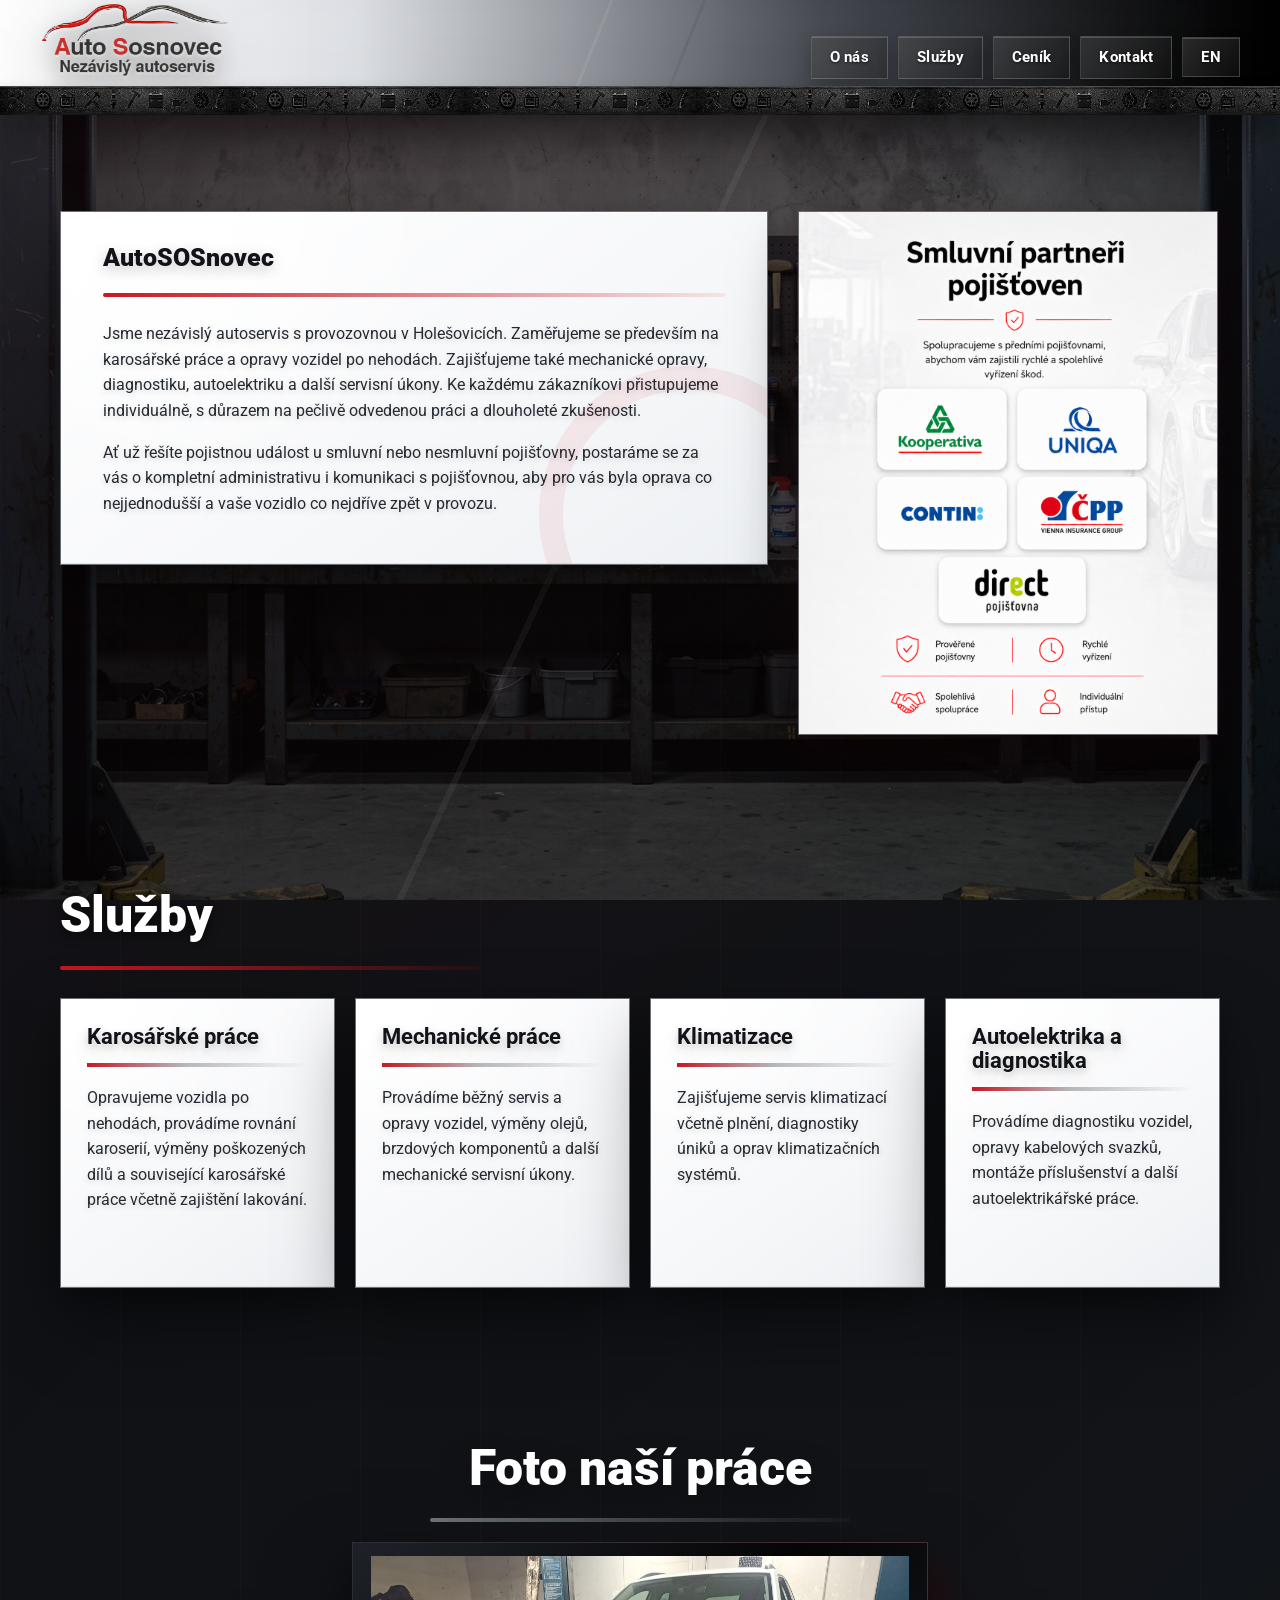
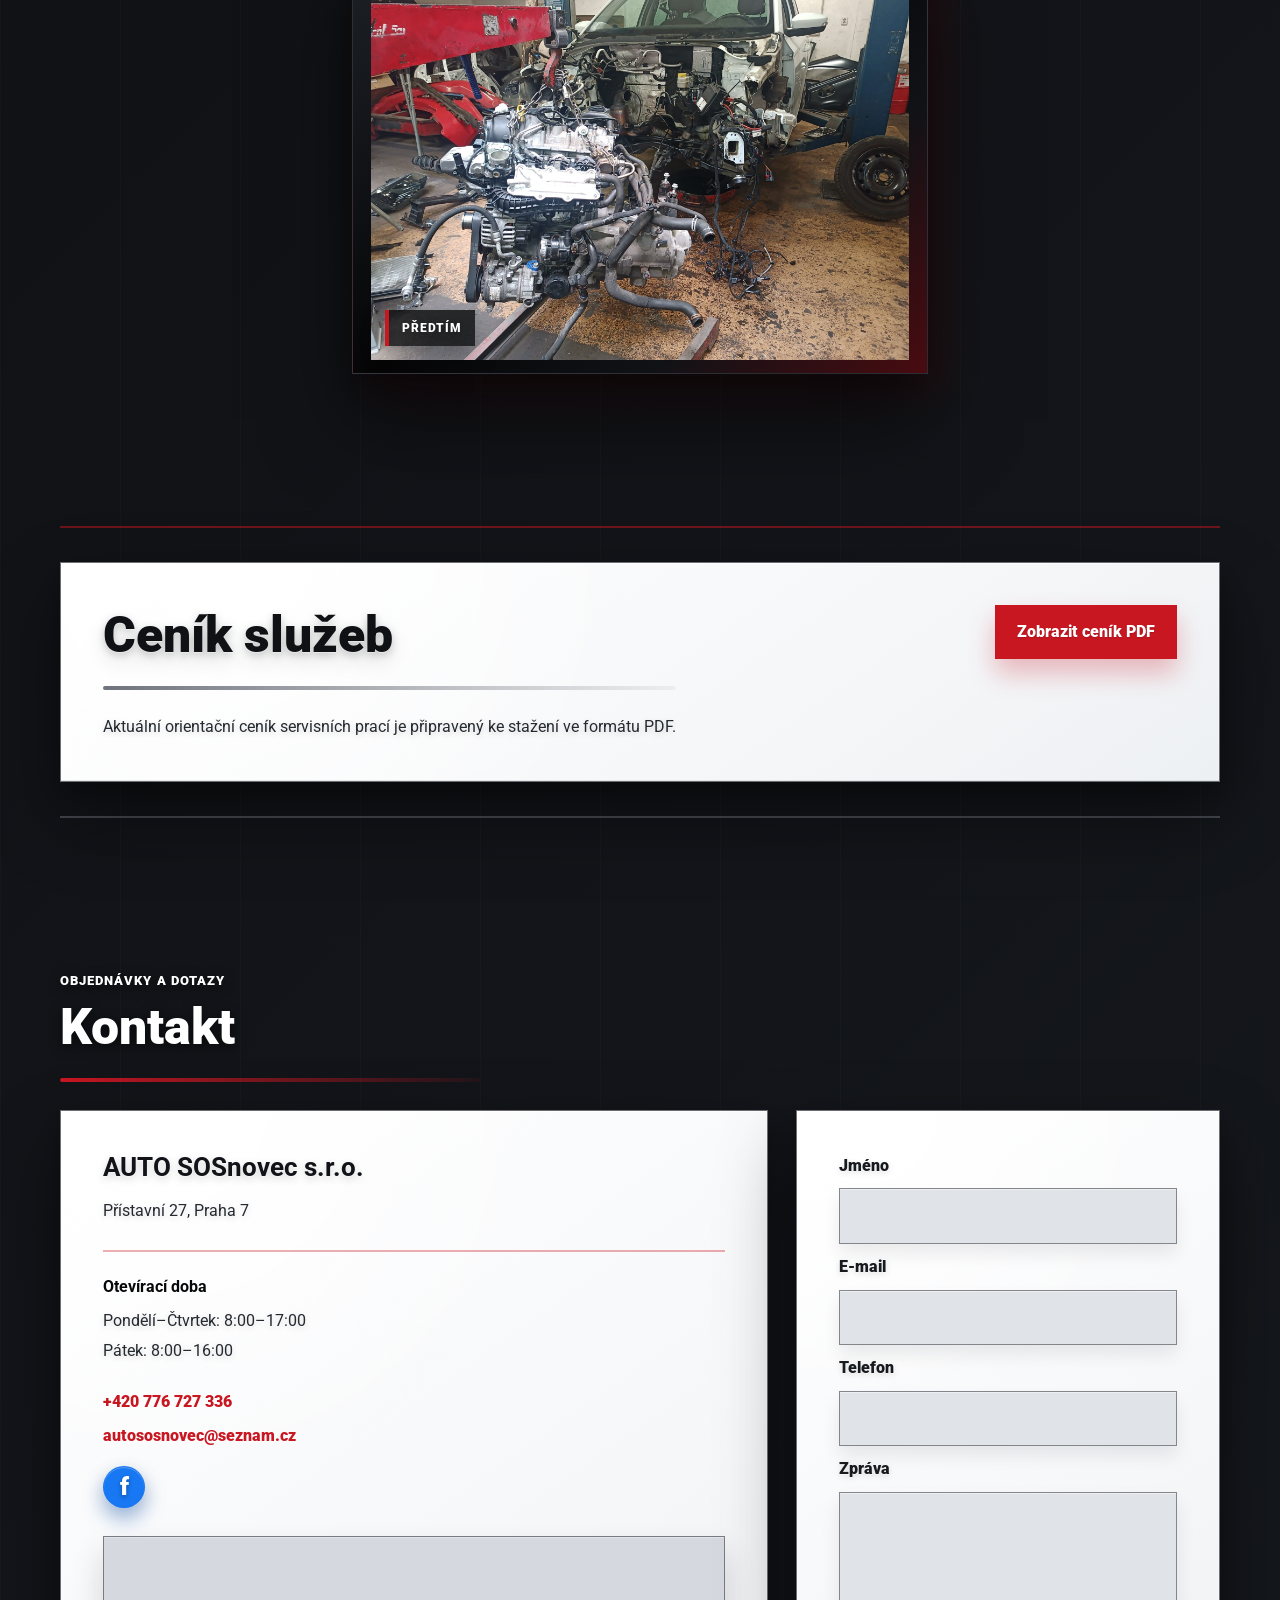
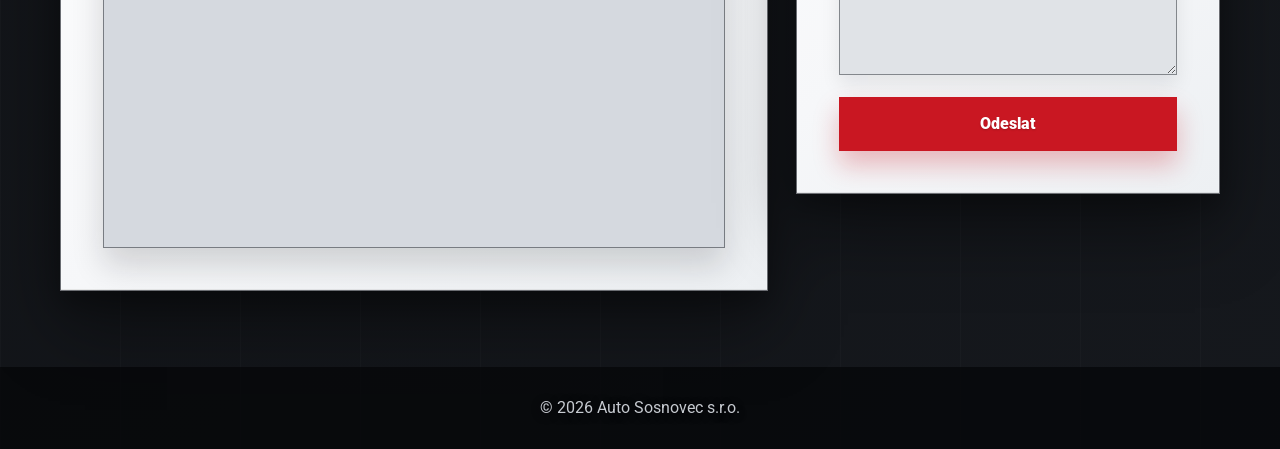
==== index.html @ 9f9947af "Add files via upload" ====
<!DOCTYPE html>
<html lang="cs">
<head>
  <meta charset="UTF-8">
  <meta name="viewport" content="width=device-width, initial-scale=1.0">
  <meta name="description" content="Auto Sosnovec s.r.o. - nezávislý autoservis v Praze 7 se zaměřením na karosářské práce, opravy po nehodách a servis vozidel." data-i18n-attr="content:meta.description">
  <title>Auto Sosnovec s.r.o. | Nezávislý autoservis</title>
  <link rel="preconnect" href="https://fonts.googleapis.com">
  <link rel="preconnect" href="https://fonts.gstatic.com" crossorigin>
  <link href="https://fonts.googleapis.com/css2?family=Roboto:wght@400;500;700;900&display=swap" rel="stylesheet">
  <link rel="stylesheet" href="css/style.css">
</head>
<body>
  <header class="site-header">
    <div class="header-inner">
      <a class="brand" href="#onas" aria-label="Auto Sosnovec s.r.o.">
        <img class="brand-logo" src="assets/img/logo.png" alt="Auto Sosnovec s.r.o.">
      </a>

      <button class="menu-toggle" type="button" aria-label="Otevřít menu" aria-expanded="false" data-i18n-attr="aria-label:menu.open">
        <span></span>
        <span></span>
        <span></span>
      </button>

      <nav class="main-nav" aria-label="Hlavní navigace" data-i18n-attr="aria-label:nav.label">
        <a href="#onas">
          <span data-i18n="nav.about">O nás</span>
        </a>
        <a href="#sluzby">
          <span data-i18n="nav.services">Služby</span>
        </a>
        <a href="#cenik">
          <span data-i18n="nav.pricing">Ceník</span>
        </a>
        <a href="#kontakt">
          <span data-i18n="nav.contact">Kontakt</span>
        </a>
        <button class="language-toggle" type="button" aria-label="Přepnout web do angličtiny" data-i18n-attr="aria-label:language.toggleAria">EN</button>
      </nav>
    </div>
  </header>

  <main>
    <section id="onas" class="section section-about">
      <div class="container about-grid">
        <div class="about-main">
          <article class="panel intro-panel">
            <h1>AutoSOSnovec</h1>
            <div class="separator separator-red"></div>
            <p data-i18n="intro.p1">
              Jsme nezávislý autoservis s provozovnou v Holešovicích. Zaměřujeme se především na karosářské práce a opravy vozidel po nehodách. Zajišťujeme také mechanické opravy, diagnostiku, autoelektriku a další servisní úkony. Ke každému zákazníkovi přistupujeme individuálně, s důrazem na pečlivě odvedenou práci a dlouholeté zkušenosti.
            </p>
            <p data-i18n="intro.p2">
              Ať už řešíte pojistnou událost u smluvní nebo nesmluvní pojišťovny, postaráme se za vás o kompletní administrativu i komunikaci s pojišťovnou, aby pro vás byla oprava co nejjednodušší a vaše vozidlo co nejdříve zpět v provozu.
            </p>
          </article>
        </div>

        <aside class="panel insurance-panel" aria-label="Smluvní partner pojišťoven" data-i18n-attr="aria-label:insurance.label">
          <img class="insurance-image" src="assets/img/Pojišťovny.png" alt="Smluvní partner pojišťoven" data-i18n-attr="alt:insurance.label;src:insurance.image">
        </aside>
      </div>
    </section>

    <section id="sluzby" class="section section-services">
      <div class="container">
        <div class="section-heading">
          <h2 data-i18n="services.heading">Služby</h2>
          <div class="separator separator-red"></div>
        </div>

        <div class="services-grid">
          <article class="service-card">
            <h3 data-i18n="services.bodywork.title">Karosářské práce</h3>
            <p data-i18n="services.bodywork.text">Opravujeme vozidla po nehodách, provádíme rovnání karoserií, výměny poškozených dílů a související karosářské práce včetně zajištění lakování.</p>
          </article>

          <article class="service-card">
            <h3 data-i18n="services.mechanical.title">Mechanické práce</h3>
            <p data-i18n="services.mechanical.text">Provádíme běžný servis a opravy vozidel, výměny olejů, brzdových komponentů a další mechanické servisní úkony.</p>
          </article>

          <article class="service-card">
            <h3 data-i18n="services.ac.title">Klimatizace</h3>
            <p data-i18n="services.ac.text">Zajišťujeme servis klimatizací včetně plnění, diagnostiky úniků a oprav klimatizačních systémů.</p>
          </article>

          <article class="service-card">
            <h3 data-i18n="services.electric.title">Autoelektrika a diagnostika</h3>
            <p data-i18n="services.electric.text">Provádíme diagnostiku vozidel, opravy kabelových svazků, montáže příslušenství a další autoelektrikářské práce.</p>
          </article>
        </div>
      </div>
    </section>

    <section id="foto" class="section section-gallery">
      <div class="container">
        <article class="facebook-panel">
          <h2 data-i18n="gallery.heading">Foto naší práce</h2>
          <div class="separator separator-gray"></div>
          <a class="facebook-slider" href="https://www.facebook.com/autososnovec/photos" target="_blank" rel="noopener" aria-label="Otevřít Facebook galerii Auto Sosnovec" data-i18n-attr="aria-label:gallery.aria">
            <span class="slider-track"></span>
          </a>
        </article>
      </div>
    </section>

    <section id="cenik" class="section section-price">
      <div class="container price-wrap">
        <div class="panel price-panel">
          <div class="price-content">
            <h2 data-i18n="pricing.heading">Ceník služeb</h2>
            <div class="separator separator-gray"></div>
            <p data-i18n="pricing.text">Aktuální orientační ceník servisních prací je připravený ke stažení ve formátu PDF.</p>
          </div>
          <a class="btn btn-primary" href="assets/pdf/cenik.pdf" target="_blank" rel="noopener" data-i18n="pricing.button">Zobrazit ceník PDF</a>
        </div>
      </div>
    </section>

    <section id="kontakt" class="section section-contact">
      <div class="container">
        <div class="section-heading">
          <p class="section-kicker" data-i18n="contact.kicker">Objednávky a dotazy</p>
          <h2 data-i18n="contact.heading">Kontakt</h2>
          <div class="separator separator-red"></div>
        </div>

        <div class="contact-grid">
          <article class="panel contact-info">
            <h3>AUTO SOSnovec s.r.o.</h3>
            <p data-i18n="contact.address">Přístavní 27, Praha 7</p>

            <div class="opening-hours">
              <h4 data-i18n="contact.hoursTitle">Otevírací doba</h4>
              <p data-i18n="contact.hoursWeek">Pondělí–Čtvrtek: 8:00–17:00</p>
              <p data-i18n="contact.hoursFriday">Pátek: 8:00–16:00</p>
            </div>

            <div class="contact-links">
              <a href="tel:+420776727336">+420 776 727 336</a>
              <a href="mailto:autososnovec@seznam.cz">autososnovec@seznam.cz</a>
              <a class="facebook-contact-link" href="https://www.facebook.com/autososnovec" target="_blank" rel="noopener" aria-label="Facebook Auto Sosnovec" data-i18n-attr="aria-label:contact.facebookAria">
                <span class="facebook-icon" aria-hidden="true">f</span>
              </a>
            </div>

            <div class="map-wrap">
              <iframe
                title="Mapa - Přístavní 27, Praha 7"
                data-i18n-attr="title:contact.mapTitle"
                src="https://www.google.com/maps?q=P%C5%99%C3%ADstavn%C3%AD%2027%2C%20Praha%207&output=embed"
                loading="lazy"
                referrerpolicy="no-referrer-when-downgrade">
              </iframe>
            </div>
          </article>

          <form class="panel contact-form" id="contactForm">
            <label for="name" data-i18n="form.name">Jméno</label>
            <input id="name" name="name" type="text" autocomplete="name" required>

            <label for="email" data-i18n="form.email">E-mail</label>
            <input id="email" name="email" type="email" autocomplete="email" required>

            <label for="phone" data-i18n="form.phone">Telefon</label>
            <input id="phone" name="phone" type="tel" autocomplete="tel">

            <label for="message" data-i18n="form.message">Zpráva</label>
            <textarea id="message" name="message" rows="6" required></textarea>

            <button class="btn btn-primary" type="submit" data-i18n="form.submit">Odeslat</button>
          </form>
        </div>
      </div>
    </section>
  </main>

  <footer class="site-footer">
    <div class="container">
      <p>&copy; <span id="currentYear"></span> <span data-i18n="footer.company">Auto Sosnovec s.r.o.</span></p>
    </div>
  </footer>

  <script src="js/main.js"></script>
</body>
</html>
---- css/style.css ----
:root {
  --red: #c91722;
  --red-dark: #9f111a;
  --white: #ffffff;
  --dark: #111318;
  --dark-soft: #20242c;
  --gray: #6f747c;
  --light-gray: #d2d6dc;
  --card: #d7dade;
  --black: #07080a;
  --shadow:
    0 34px 70px rgba(0, 0, 0, 0.42),
    0 12px 24px rgba(0, 0, 0, 0.24),
    inset 0 1px 0 rgba(255, 255, 255, 0.62),
    inset 0 -1px 0 rgba(0, 0, 0, 0.08);
  --radius: 0;
  --header-height: 115px;
}

* {
  box-sizing: border-box;
}

html {
  scroll-behavior: smooth;
  scroll-padding-top: calc(var(--header-height) + 24px);
}

body {
  margin: 0;
  min-height: 100vh;
  color: var(--white);
  font-family: "Roboto", Arial, sans-serif;
  background:
    linear-gradient(135deg, rgba(9, 10, 12, 0.4), rgba(29, 33, 39, 0.4)),
    repeating-linear-gradient(90deg, rgba(255, 255, 255, 0.03) 0 1px, transparent 1px 120px),
    radial-gradient(circle at 20% 0%, rgba(201, 23, 34, 0.12), transparent 34%),
    url("../assets/img/background.png") center / cover fixed,
    #101216;
  line-height: 1.6;
  text-shadow: 0 2px 8px rgba(0, 0, 0, 0.38);
}

body::before {
  content: "";
  position: fixed;
  inset: 0;
  z-index: -1;
  background:
    linear-gradient(115deg, transparent 0 48%, rgba(255, 255, 255, 0.05) 48% 48.4%, transparent 48.4%),
    linear-gradient(180deg, rgba(0, 0, 0, 0.16), rgba(0, 0, 0, 0.4));
  pointer-events: none;
}

a {
  color: inherit;
  text-decoration: none;
}

img,
iframe {
  max-width: 100%;
}

.container {
  width: min(1160px, calc(100% - 40px));
  margin: 0 auto;
}

.site-header {
  position: sticky;
  top: 0;
  z-index: 20;
  overflow: hidden;
  background:
    linear-gradient(90deg, rgba(255, 255, 255, 0.98) 0%, rgba(224, 227, 232, 0.96) 28%, rgba(78, 82, 90, 0.94) 64%, rgba(0, 0, 0, 0.98) 100%),
    radial-gradient(circle at 12% 18%, rgba(0, 0, 0, 0.12) 0 1px, transparent 1.4px),
    radial-gradient(circle at 64% 36%, rgba(255, 255, 255, 0.12) 0 1px, transparent 1.5px),
    radial-gradient(circle at 36% 72%, rgba(0, 0, 0, 0.1) 0 1px, transparent 1.35px);
  background-size: auto, 9px 9px, 13px 13px, 17px 17px;
  border-bottom: 0;
  box-shadow: 0 18px 34px rgba(0, 0, 0, 0.28);
  backdrop-filter: blur(16px);
}

.site-header::before {
  content: "";
  position: absolute;
  inset: 0;
  z-index: 0;
  background:
    linear-gradient(112deg, transparent 0 46%, rgba(255, 255, 255, 0.12) 46% 46.25%, transparent 46.25% 53%, rgba(0, 0, 0, 0.12) 53% 53.25%, transparent 53.25%),
    linear-gradient(90deg, rgba(255, 255, 255, 0.42), transparent 34%, rgba(0, 0, 0, 0.18) 78%, rgba(0, 0, 0, 0.42));
  mix-blend-mode: soft-light;
  pointer-events: none;
}

.site-header::after {
  content: "";
  position: absolute;
  right: 0;
  left: 0;
  bottom: 0;
  z-index: 2;
  height: 29px;
  background-image: url("../assets/img/line.png");
  background-repeat: repeat-x;
  background-position: left center;
  background-size: auto 29px;
  box-shadow:
    inset 0 1px 0 rgba(255, 255, 255, 0.22),
    inset 0 -2px 4px rgba(0, 0, 0, 0.28),
    0 10px 18px rgba(0, 0, 0, 0.34);
}

.header-inner {
  position: relative;
  z-index: 1;
  width: min(1200px, calc(100% - 32px));
  min-height: var(--header-height);
  margin: 0 auto;
  display: flex;
  align-items: center;
  justify-content: space-between;
  gap: 17px;
  padding: 0;
}

.brand {
  position: relative;
  z-index: 1;
  align-self: flex-start;
  display: inline-flex;
  align-items: center;
  padding: 0;
  overflow: visible;
  background: transparent;
  border: 0;
  box-shadow: none;
}

.brand-logo {
  width: auto;
  height: 81px;
  max-width: min(48vw, 252px);
  display: block;
  object-fit: contain;
  object-position: center;
  opacity: 1;
  filter:
    drop-shadow(0 2px 1px rgba(255, 255, 255, 0.34))
    drop-shadow(0 8px 12px rgba(0, 0, 0, 0.36))
    drop-shadow(0 18px 28px rgba(0, 0, 0, 0.24));
}

.main-nav {
  position: relative;
  z-index: 1;
  margin-left: auto;
  display: flex;
  align-items: center;
  gap: 10px;
  padding: 0;
  background: transparent;
  border: 0;
  box-shadow: none;
  backdrop-filter: blur(8px);
}

.main-nav a,
.language-toggle {
  position: relative;
  display: inline-flex;
  align-items: center;
  justify-content: center;
  min-height: 40px;
  padding: 9px 18px;
  border-radius: 0;
  color: #ffffff;
  font-size: 0.92rem;
  font-weight: 700;
  letter-spacing: 0.02em;
  background:
    linear-gradient(135deg, rgba(255, 255, 255, 0.14), rgba(255, 255, 255, 0.04)),
    rgba(0, 0, 0, 0.34);
  border: 1px solid rgba(255, 255, 255, 0.16);
  box-shadow:
    inset 0 1px 0 rgba(255, 255, 255, 0.18),
    0 10px 20px rgba(0, 0, 0, 0.22);
  text-shadow: 0 1px 3px rgba(0, 0, 0, 0.62);
  transition: background 180ms ease, border-color 180ms ease, transform 180ms ease, color 180ms ease;
}

.language-toggle {
  min-width: 54px;
  font-family: inherit;
  cursor: pointer;
}

.main-nav a:hover,
.main-nav a:focus-visible,
.language-toggle:hover,
.language-toggle:focus-visible {
  background:
    linear-gradient(135deg, rgba(201, 23, 34, 0.92), rgba(98, 101, 108, 0.72)),
    rgba(0, 0, 0, 0.34);
  border-color: rgba(255, 255, 255, 0.34);
  color: var(--white);
  transform: translateY(-2px);
}

.menu-toggle {
  position: relative;
  z-index: 2;
  display: none;
  width: 46px;
  height: 46px;
  padding: 0;
  border: 1px solid rgba(255, 255, 255, 0.18);
  border-radius: 0;
  background: rgba(255, 255, 255, 0.06);
  cursor: pointer;
}

.menu-toggle span {
  display: block;
  width: 20px;
  height: 2px;
  margin: 5px auto;
  background: var(--white);
  border-radius: 999px;
}

.section {
  padding: 76px 0;
}

.section-about {
  padding-top: 96px;
}

.about-grid,
.contact-grid {
  display: grid;
  grid-template-columns: minmax(0, 1.25fr) minmax(320px, 0.75fr);
  gap: 28px;
  align-items: start;
}

.about-main {
  display: grid;
  gap: 0;
}

.gallery-divider {
  display: grid;
  align-items: center;
  min-height: clamp(130px, 21vh, 210px);
  padding: 0 12px;
}

.gallery-divider span {
  display: block;
  height: 4px;
  background:
    linear-gradient(90deg, transparent 0, rgba(201, 23, 34, 0.78) 14%, rgba(111, 116, 124, 0.58) 50%, rgba(17, 19, 24, 0.72) 86%, transparent 100%);
  box-shadow: 0 8px 18px rgba(0, 0, 0, 0.22);
}

.panel,
.service-card {
  position: relative;
  color: var(--black);
  background:
    radial-gradient(circle at 16% 0%, rgba(255, 255, 255, 1), transparent 38%),
    linear-gradient(145deg, #ffffff, #f6f7f9 62%, #edf0f3);
  border: 1px solid rgba(54, 58, 64, 0.72);
  border-radius: var(--radius);
  box-shadow:
    var(--shadow),
    0 0 0 1px rgba(255, 255, 255, 0.18) inset;
  text-shadow: none;
}

.panel {
  padding: clamp(24px, 4vw, 42px);
}

.panel::before {
  content: "";
  position: absolute;
  top: 0;
  right: 0;
  left: 0;
  height: 1px;
  background: linear-gradient(90deg, transparent, rgba(255, 255, 255, 0.92), transparent);
}

.intro-panel {
  overflow: hidden;
  max-width: 780px;
  min-height: 0;
  padding-block: clamp(22px, 3vw, 32px);
}

.intro-panel::after {
  content: "";
  position: absolute;
  right: -70px;
  bottom: -100px;
  width: 250px;
  height: 250px;
  border: 24px solid rgba(201, 23, 34, 0.07);
  border-radius: 50%;
}

.intro-panel p {
  text-align: left;
}

.insurance-panel {
  overflow: visible;
  padding: 0;
  display: grid;
  place-items: center;
  background: transparent;
  border: 0;
  box-shadow: none;
}

.facebook-panel {
  width: min(100%, 672px);
  justify-self: start;
  margin-top: clamp(18px, 5vh, 54px);
  text-align: left;
  color: var(--white);
  background: transparent;
  border: 0;
  box-shadow: none;
  padding: 0;
}

.facebook-panel::before {
  content: none;
}

.facebook-panel h2 {
  color: var(--white);
  font-size: clamp(2rem, 4vw, 3.15rem);
  font-weight: 900;
  line-height: 1.12;
  text-shadow: 0 16px 34px rgba(0, 0, 0, 0.42);
}

.facebook-panel .separator {
  max-width: 420px;
  margin-bottom: 20px;
}

.section-gallery .facebook-panel {
  margin: 0 auto;
  justify-self: center;
}

.section-gallery .facebook-panel h2 {
  text-align: center;
}

.section-gallery .facebook-panel .separator {
  margin-right: auto;
  margin-left: auto;
}

.insurance-panel::before,
.insurance-panel::after {
  content: none;
}

.insurance-image {
  width: min(100%, 420px);
  height: auto;
  display: block;
  border: 1px solid rgba(54, 58, 64, 0.72);
  background: rgba(255, 255, 255, 0.86);
  box-shadow:
    0 34px 62px rgba(0, 0, 0, 0.34),
    0 12px 24px rgba(0, 0, 0, 0.22),
    0 0 0 1px rgba(255, 255, 255, 0.16) inset;
  filter:
    drop-shadow(0 16px 24px rgba(17, 19, 24, 0.18))
    drop-shadow(0 6px 10px rgba(201, 23, 34, 0.08));
}

.section-kicker {
  margin: 0 0 8px;
  color: var(--red);
  font-size: 0.82rem;
  font-weight: 900;
  letter-spacing: 0.08em;
  text-transform: uppercase;
  text-shadow: 0 2px 7px rgba(0, 0, 0, 0.24);
}

h1,
h2,
h3,
h4,
p {
  overflow-wrap: anywhere;
}

h1,
h2,
h3 {
  margin: 0;
  line-height: 1.12;
  text-shadow: 0 4px 14px rgba(0, 0, 0, 0.24);
}

h1 {
  max-width: 680px;
  color: #111318;
  font-size: clamp(2.3rem, 7vw, 5rem);
  font-weight: 900;
}

.intro-panel h1 {
  max-width: none;
  margin-top: 0;
  font-size: clamp(1.2rem, 2vw, 1.55rem);
  line-height: 1.1;
  white-space: nowrap;
}

h2 {
  color: #111318;
  font-size: clamp(2rem, 4vw, 3.15rem);
  font-weight: 900;
}

h3 {
  font-size: 1.35rem;
}

h4 {
  margin: 0 0 8px;
  font-size: 1.02rem;
}

.panel p,
.service-card p {
  color: #252a31;
  font-size: 1rem;
  text-shadow:
    0 1px 0 rgba(255, 255, 255, 0.34),
    0 2px 6px rgba(0, 0, 0, 0.16);
}

.panel h2,
.panel h3,
.service-card h3 {
  color: #0f1115;
  text-shadow:
    0 1px 0 rgba(255, 255, 255, 0.42),
    0 3px 8px rgba(0, 0, 0, 0.2),
    0 10px 22px rgba(0, 0, 0, 0.12);
}

.separator {
  width: 100%;
  height: 4px;
  margin: 22px 0 24px;
  border-radius: 999px;
}

.separator-red {
  background: linear-gradient(90deg, var(--red), rgba(201, 23, 34, 0.08));
}

.separator-gray {
  background: linear-gradient(90deg, var(--gray), rgba(111, 116, 124, 0.08));
}

.facebook-slider {
  position: relative;
  width: min(100%, 576px);
  aspect-ratio: 4 / 3;
  min-height: 0;
  display: block;
  margin: 0 auto;
  overflow: hidden;
  color: var(--white);
  background:
    linear-gradient(135deg, #2f333a 0%, #0b0c0f 42%, #14161b 66%, #6f1016 100%);
  border: 1px solid rgba(54, 58, 64, 0.72);
  border-radius: 0;
  box-shadow:
    0 46px 80px rgba(0, 0, 0, 0.52),
    0 18px 32px rgba(0, 0, 0, 0.34),
    18px 22px 42px rgba(201, 23, 34, 0.12);
  transition: transform 180ms ease, box-shadow 180ms ease;
}

.facebook-slider::before {
  content: none;
}

.facebook-slider:hover,
.facebook-slider:focus-visible {
  transform: translateY(-3px);
  box-shadow:
    0 54px 92px rgba(0, 0, 0, 0.58),
    0 22px 38px rgba(0, 0, 0, 0.4),
    20px 26px 48px rgba(201, 23, 34, 0.16);
}

.slider-track {
  display: flex;
  width: 100%;
  height: 100%;
  align-items: center;
  transition: transform 450ms ease;
}

.slide {
  min-width: 100%;
  min-height: 0;
  display: grid;
  place-items: center;
  padding: 18px;
  position: relative;
  isolation: isolate;
  background:
    linear-gradient(135deg, #1e2228 0%, #050506 45%, #101216 72%, #4a0b10 100%);
}

.slide::before {
  content: none;
}

.slide img {
  position: relative;
  width: 100%;
  height: 100%;
  object-fit: contain;
  object-position: center;
  background: transparent;
  z-index: 1;
}

.slide-badge {
  position: absolute;
  left: 32px;
  bottom: 32px;
  z-index: 2;
  padding: 8px 13px;
  color: var(--white);
  font-size: 0.78rem;
  font-weight: 900;
  letter-spacing: 0.08em;
  text-transform: uppercase;
  background: rgba(7, 8, 10, 0.78);
  border-left: 4px solid var(--red);
  box-shadow: 0 12px 22px rgba(0, 0, 0, 0.34);
}

.section-heading {
  max-width: 680px;
  margin-bottom: 28px;
}

.section-heading h2,
.section-heading .section-kicker {
  color: var(--white);
  text-shadow: 0 3px 12px rgba(0, 0, 0, 0.62);
}

.section-heading .separator {
  max-width: 420px;
}

.services-grid {
  display: grid;
  grid-template-columns: repeat(4, minmax(0, 1fr));
  gap: 20px;
}

.service-card {
  min-height: 290px;
  padding: 26px;
  overflow: hidden;
  transition: transform 180ms ease, box-shadow 180ms ease;
}

.service-card:hover {
  transform: translateY(-4px);
  box-shadow:
    0 42px 86px rgba(0, 0, 0, 0.48),
    0 16px 30px rgba(0, 0, 0, 0.28),
    inset 0 1px 0 rgba(255, 255, 255, 0.68),
    inset 0 -1px 0 rgba(0, 0, 0, 0.1);
}

.service-card::before {
  content: "";
  position: absolute;
  inset: 0 0 auto;
  height: 1px;
  background: linear-gradient(90deg, transparent, rgba(255, 255, 255, 0.92), transparent);
}

.service-card h3 {
  margin-bottom: 18px;
  padding-bottom: 18px;
  color: #111318;
  position: relative;
}

.service-card h3::after {
  content: "";
  position: absolute;
  left: 0;
  bottom: 0;
  width: 100%;
  height: 4px;
  background: linear-gradient(90deg, var(--red) 0%, rgba(111, 116, 124, 0.5) 44%, transparent 100%);
}

.service-card p {
  margin-top: 0;
}

.price-wrap {
  border-top: 2px solid rgba(201, 23, 34, 0.5);
  border-bottom: 2px solid rgba(111, 116, 124, 0.55);
  padding: 34px 0;
}

.price-panel {
  display: flex;
  align-items: flex-start;
  justify-content: space-between;
  gap: 28px;
}

.price-content {
  padding-top: 2px;
}

.price-panel h2 {
  margin-top: 0;
}

.price-panel p {
  max-width: 680px;
  margin-bottom: 0;
}

.btn {
  display: inline-flex;
  align-items: center;
  justify-content: center;
  min-height: 52px;
  padding: 14px 22px;
  border: 0;
  border-radius: 0;
  font: inherit;
  font-weight: 900;
  cursor: pointer;
  transition: background 180ms ease, transform 180ms ease;
  text-shadow: 0 1px 2px rgba(0, 0, 0, 0.18);
}

.btn-primary {
  color: var(--white);
  background: var(--red);
  box-shadow: 0 14px 26px rgba(201, 23, 34, 0.28);
}

.btn-primary:hover,
.btn-primary:focus-visible {
  background: var(--red-dark);
  transform: translateY(-2px);
}

.contact-grid {
  align-items: start;
}

.contact-info h3 {
  margin-bottom: 12px;
  color: #111318;
  font-size: 1.65rem;
  text-shadow:
    0 1px 0 rgba(255, 255, 255, 0.42),
    0 3px 8px rgba(0, 0, 0, 0.18);
}

.opening-hours {
  margin: 26px 0;
  padding-top: 22px;
  border-top: 2px solid rgba(201, 23, 34, 0.35);
}

.opening-hours p {
  margin: 4px 0;
}

.contact-links {
  display: grid;
  gap: 8px;
  margin-bottom: 28px;
}

.contact-links a {
  width: fit-content;
  color: var(--red);
  font-weight: 900;
}

.contact-links a:hover {
  color: var(--red-dark);
}

.facebook-contact-link {
  width: 42px;
  height: 42px;
  display: inline-grid;
  place-items: center;
  justify-self: start;
  margin-top: 10px;
}

.facebook-icon {
  width: 42px;
  height: 42px;
  display: inline-grid;
  place-items: center;
  color: var(--white);
  font-size: 1.55rem;
  font-weight: 900;
  line-height: 1;
  background: #1877f2;
  border: 1px solid rgba(24, 119, 242, 0.72);
  border-radius: 50%;
  box-shadow:
    0 12px 22px rgba(24, 119, 242, 0.28),
    0 8px 18px rgba(17, 19, 24, 0.22),
    inset 0 1px 0 rgba(255, 255, 255, 0.28);
  text-shadow: 0 2px 4px rgba(0, 0, 0, 0.34);
}

.map-wrap {
  overflow: hidden;
  border: 1px solid rgba(54, 58, 64, 0.58);
  border-radius: 0;
  background: #d5d9df;
  box-shadow:
    0 18px 30px rgba(17, 19, 24, 0.16),
    inset 0 1px 0 rgba(255, 255, 255, 0.32);
}

.map-wrap iframe {
  display: block;
  width: 100%;
  min-height: 310px;
  border: 0;
}

.contact-form {
  display: grid;
  gap: 10px;
}

.contact-form label {
  color: #171a1f;
  font-weight: 900;
  text-shadow:
    0 1px 0 rgba(255, 255, 255, 0.34),
    0 2px 6px rgba(0, 0, 0, 0.14);
}

.contact-form input,
.contact-form textarea {
  width: 100%;
  padding: 14px 15px;
  color: var(--black);
  font: inherit;
  background: #e0e3e7;
  border: 1px solid rgba(54, 58, 64, 0.54);
  border-radius: 0;
  outline: none;
  transition: border 180ms ease, box-shadow 180ms ease;
  box-shadow:
    0 10px 18px rgba(17, 19, 24, 0.08),
    inset 0 1px 0 rgba(255, 255, 255, 0.42);
  text-shadow: 0 1px 0 rgba(255, 255, 255, 0.22);
}

.contact-form input:focus,
.contact-form textarea:focus {
  border-color: var(--red);
  box-shadow: 0 0 0 4px rgba(201, 23, 34, 0.12);
}

.contact-form textarea {
  resize: vertical;
}

.contact-form .btn {
  margin-top: 12px;
}

.site-footer {
  padding: 28px 0;
  color: #c7cbd1;
  text-align: center;
  background: rgba(7, 8, 10, 0.82);
  text-shadow: 0 2px 8px rgba(0, 0, 0, 0.5);
}

.site-footer p {
  margin: 0;
}

@media (max-width: 1040px) {
  .services-grid {
    grid-template-columns: repeat(2, minmax(0, 1fr));
  }
}

@media (max-width: 820px) {
  :root {
    --header-height: 94px;
  }

  html {
    scroll-padding-top: calc(var(--header-height) + 18px);
  }

  body {
    background-attachment: scroll;
  }

  .site-header {
    overflow: visible;
  }

  .site-header::after {
    height: 22px;
    background-size: auto 22px;
  }

  .header-inner {
    width: min(100% - 22px, 1200px);
    min-height: var(--header-height);
    align-items: center;
    gap: 10px;
  }

  .brand {
    align-self: center;
  }

  .brand-logo {
    height: 56px;
    max-width: min(58vw, 210px);
  }

  .menu-toggle {
    display: block;
    flex: 0 0 auto;
    width: 44px;
    height: 44px;
    background:
      linear-gradient(135deg, rgba(201, 23, 34, 0.9), rgba(0, 0, 0, 0.64)),
      rgba(0, 0, 0, 0.42);
    box-shadow:
      inset 0 1px 0 rgba(255, 255, 255, 0.18),
      0 12px 22px rgba(0, 0, 0, 0.26);
  }

  .main-nav {
    position: absolute;
    top: calc(100% - 4px);
    right: 0;
    left: 0;
    z-index: 30;
    display: none;
    flex-direction: column;
    align-items: stretch;
    gap: 8px;
    max-height: calc(100vh - var(--header-height) - 18px);
    overflow-y: auto;
    padding: 12px;
    background: rgba(12, 14, 18, 0.98);
    border: 1px solid rgba(255, 255, 255, 0.1);
    border-radius: 0;
    box-shadow: 0 20px 44px rgba(0, 0, 0, 0.3);
    backdrop-filter: blur(14px);
  }

  .main-nav.is-open {
    display: flex;
  }

  .main-nav a,
  .language-toggle {
    border-radius: 0;
    justify-content: center;
    min-height: 48px;
    width: 100%;
    font-size: 1rem;
  }

  .about-grid,
  .contact-grid,
  .price-panel {
    grid-template-columns: 1fr;
  }

  .facebook-panel {
    width: 100%;
  }

  .gallery-divider {
    min-height: 90px;
  }

  .price-panel {
    display: grid;
  }

  .price-panel .btn {
    width: 100%;
  }
}

@media (max-width: 640px) {
  .container {
    width: min(100% - 24px, 1160px);
  }

  .brand-logo {
    width: auto;
    height: 54px;
    max-width: 58vw;
    max-height: none;
    object-position: center;
  }

  .section {
    padding: 46px 0;
  }

  .section-about {
    padding-top: 42px;
  }

  .about-grid,
  .contact-grid {
    gap: 22px;
  }

  .panel {
    padding: 20px;
    box-shadow:
      0 22px 42px rgba(0, 0, 0, 0.34),
      0 8px 16px rgba(0, 0, 0, 0.18),
      inset 0 1px 0 rgba(255, 255, 255, 0.62),
      inset 0 -1px 0 rgba(0, 0, 0, 0.08);
  }

  .intro-panel {
    padding-block: 20px;
  }

  .intro-panel::after {
    right: -120px;
    bottom: -120px;
    opacity: 0.56;
  }

  .intro-panel h1 {
    font-size: clamp(1.05rem, 6vw, 1.35rem);
    white-space: normal;
  }

  .panel p,
  .service-card p {
    font-size: 0.96rem;
    line-height: 1.55;
  }

  h2,
  .facebook-panel h2 {
    font-size: clamp(1.8rem, 10vw, 2.35rem);
  }

  .section-heading {
    margin-bottom: 22px;
  }

  .separator {
    margin: 16px 0 20px;
  }

  .insurance-image {
    width: min(100%, 390px);
    box-shadow:
      0 22px 42px rgba(0, 0, 0, 0.3),
      0 8px 16px rgba(0, 0, 0, 0.2),
      0 0 0 1px rgba(255, 255, 255, 0.16) inset;
  }

  .services-grid {
    grid-template-columns: 1fr;
    gap: 16px;
  }

  .service-card {
    min-height: auto;
    padding: 20px;
  }

  .service-card h3 {
    margin-bottom: 14px;
    padding-bottom: 14px;
    font-size: 1.16rem;
  }

  .section-gallery .facebook-panel {
    width: 100%;
  }

  .facebook-panel {
    margin-top: 0;
  }

  .facebook-slider {
    width: 100%;
    box-shadow:
      0 28px 48px rgba(0, 0, 0, 0.42),
      0 12px 22px rgba(0, 0, 0, 0.28);
  }

  .facebook-slider:hover,
  .facebook-slider:focus-visible {
    transform: none;
    box-shadow:
      0 28px 48px rgba(0, 0, 0, 0.42),
      0 12px 22px rgba(0, 0, 0, 0.28);
  }

  .slide {
    display: grid;
    place-items: center;
    padding: 10px;
  }

  .slide img {
    height: 100%;
  }

  .slide-badge {
    left: 18px;
    bottom: 18px;
    padding: 7px 10px;
    font-size: 0.68rem;
  }

  .price-wrap {
    padding: 24px 0;
  }

  .btn {
    width: 100%;
    min-height: 50px;
    padding: 13px 18px;
  }

  .contact-info h3 {
    font-size: 1.35rem;
  }

  .contact-links a {
    max-width: 100%;
    overflow-wrap: anywhere;
  }

  .contact-links a:not(.facebook-contact-link) {
    width: 100%;
    min-height: 44px;
    display: inline-flex;
    align-items: center;
    padding: 9px 11px;
    background: rgba(255, 255, 255, 0.42);
    border: 1px solid rgba(54, 58, 64, 0.22);
    box-shadow: inset 0 1px 0 rgba(255, 255, 255, 0.42);
  }

  .map-wrap iframe {
    min-height: 250px;
  }

  .contact-form {
    gap: 9px;
  }

  .contact-form input,
  .contact-form textarea {
    min-height: 48px;
    font-size: 16px;
  }

  .contact-form textarea {
    min-height: 150px;
  }

  .site-footer {
    padding: 22px 0;
    font-size: 0.92rem;
  }
}

@media (max-width: 380px) {
  :root {
    --header-height: 86px;
  }

  .brand-logo {
    height: 50px;
    max-width: 55vw;
  }

  .site-header::after {
    height: 18px;
    background-size: auto 18px;
  }

  .menu-toggle {
    width: 40px;
    height: 40px;
  }

  .container {
    width: min(100% - 20px, 1160px);
  }

  .panel,
  .service-card {
    padding: 17px;
  }

  .facebook-panel h2,
  h2 {
    font-size: clamp(1.55rem, 10vw, 2rem);
  }
}
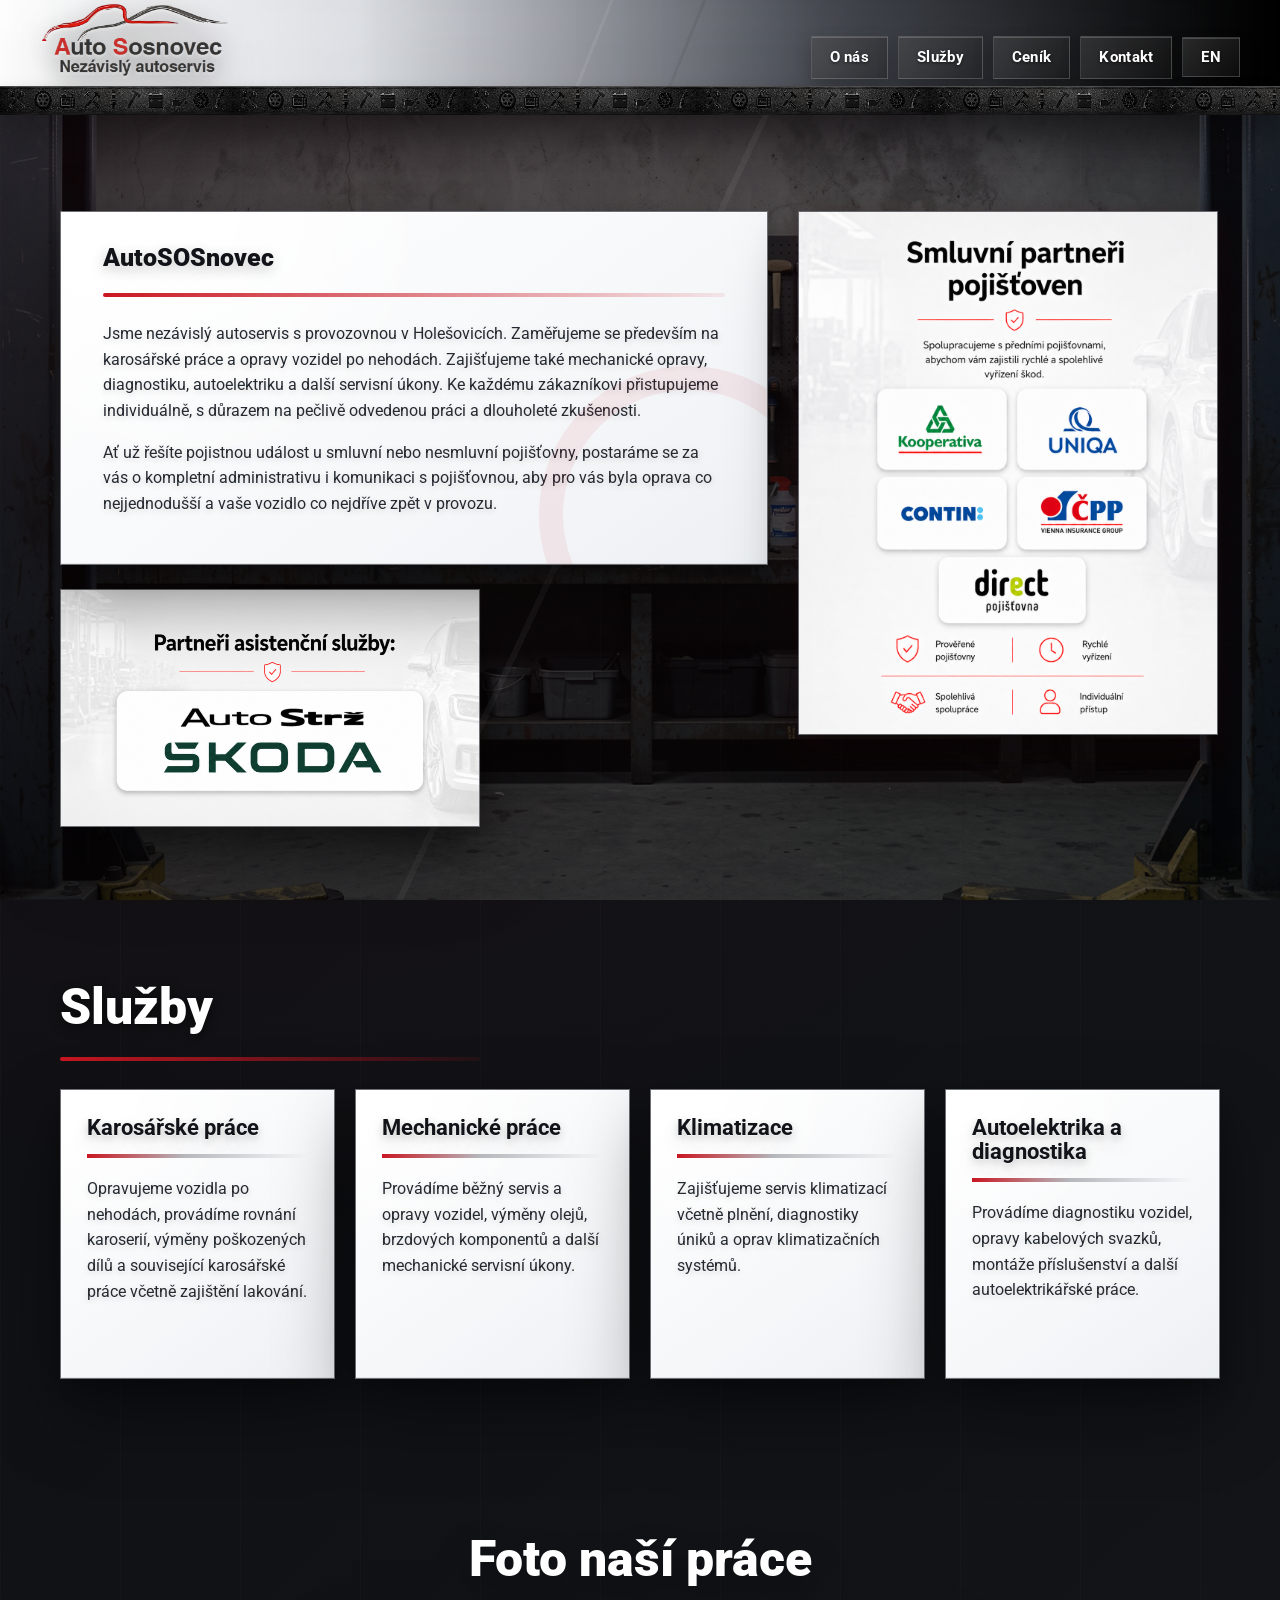
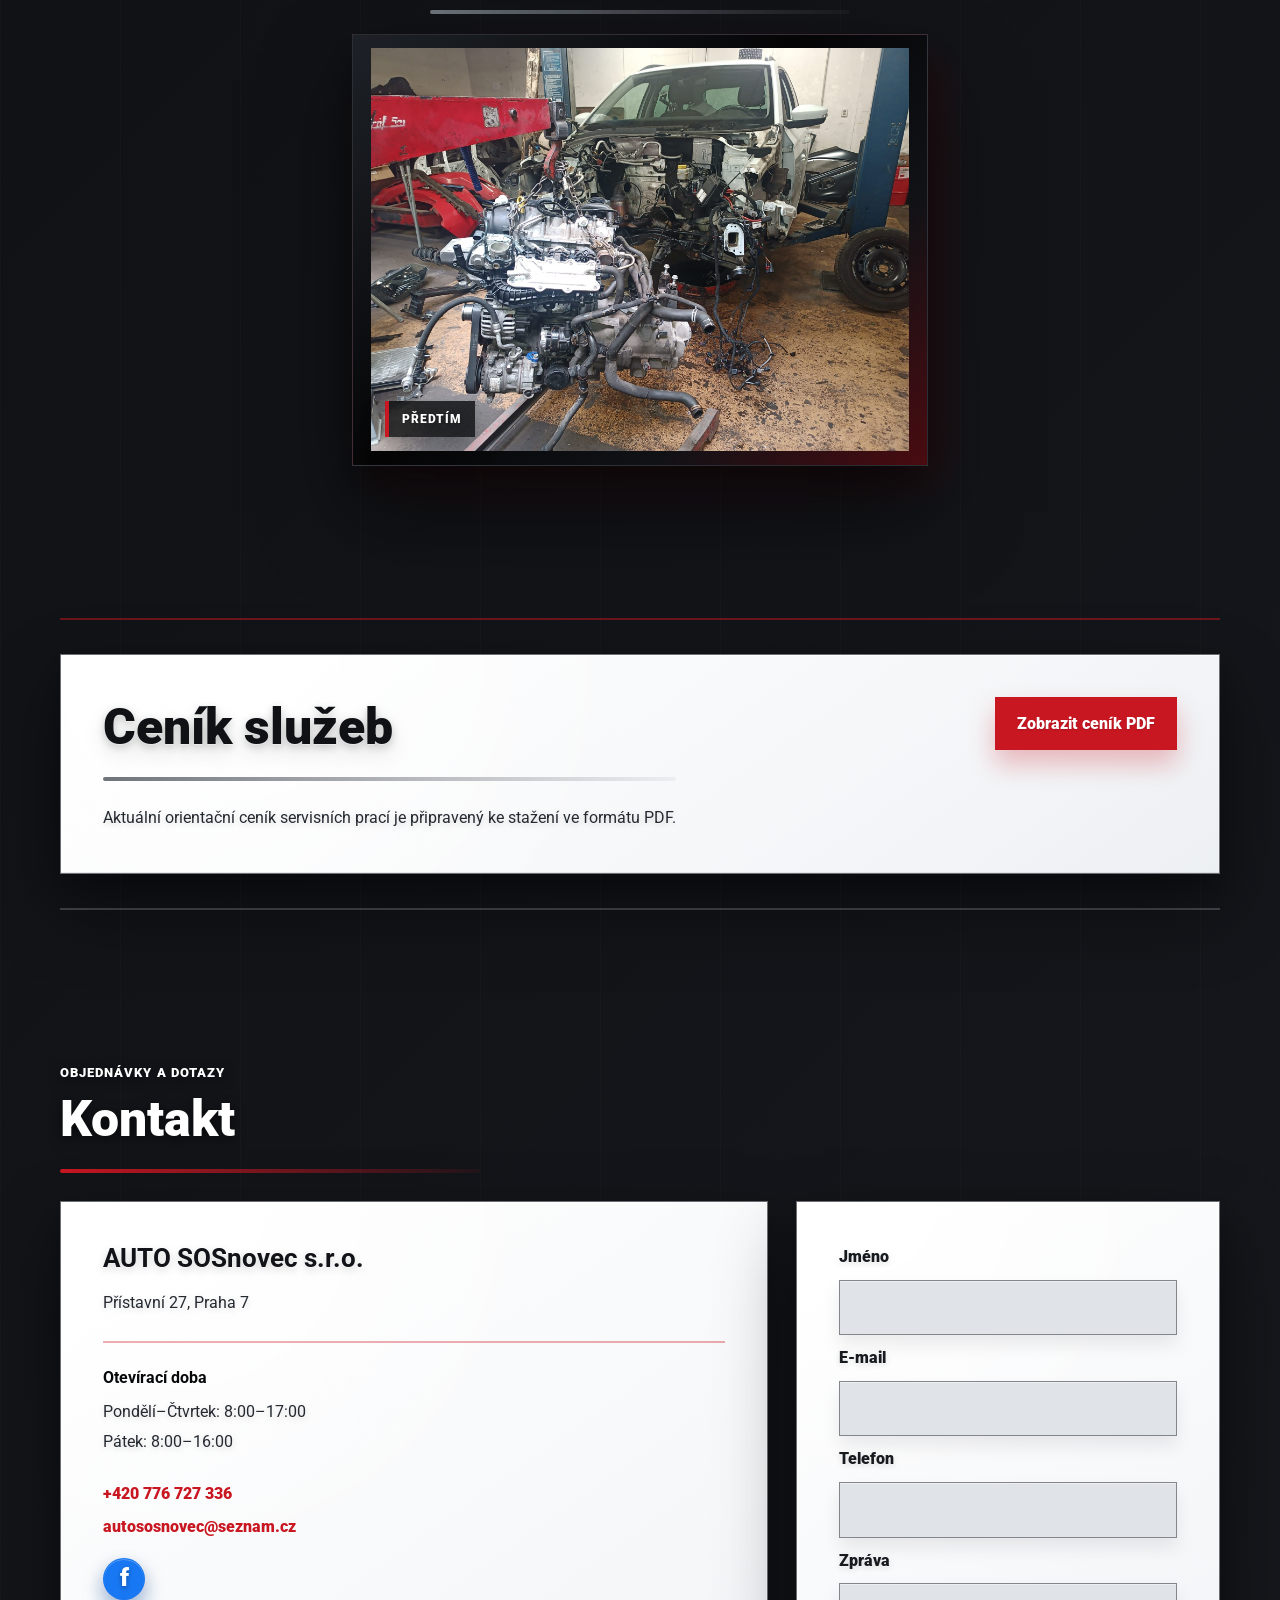
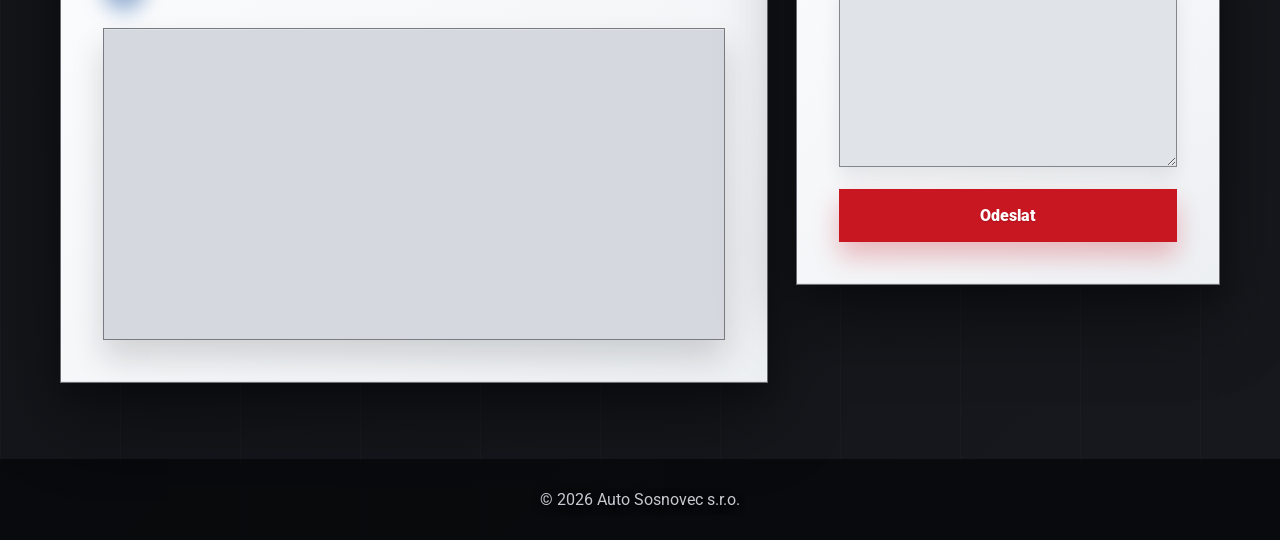
==== commit ba49ed6c: "Pridat panel asistencniho partnera Auto Strz" ====
--- a/index.html
+++ b/index.html
@@ -8,7 +8,7 @@
   <link rel="preconnect" href="https://fonts.googleapis.com">
   <link rel="preconnect" href="https://fonts.gstatic.com" crossorigin>
   <link href="https://fonts.googleapis.com/css2?family=Roboto:wght@400;500;700;900&display=swap" rel="stylesheet">
-  <link rel="stylesheet" href="css/style.css">
+  <link rel="stylesheet" href="css/style.css?v=20261018-autostrz">
 </head>
 <body>
   <header class="site-header">
@@ -55,6 +55,9 @@
               Ať už řešíte pojistnou událost u smluvní nebo nesmluvní pojišťovny, postaráme se za vás o kompletní administrativu i komunikaci s pojišťovnou, aby pro vás byla oprava co nejjednodušší a vaše vozidlo co nejdříve zpět v provozu.
             </p>
           </article>
+          <figure class="assistance-partner">
+            <img class="assistance-partner-image" src="assets/img/Autostrž.png" alt="Partneři asistenční služby: Auto Strž Škoda" width="1672" height="941" data-i18n-attr="alt:assistance.label;src:assistance.image">
+          </figure>
         </div>
 
         <aside class="panel insurance-panel" aria-label="Smluvní partner pojišťoven" data-i18n-attr="aria-label:insurance.label">
@@ -157,7 +160,12 @@
             </div>
           </article>
 
-          <form class="panel contact-form" id="contactForm">
+          <form class="panel contact-form" id="contactForm" action="https://formsubmit.co/autososnovec@seznam.cz" method="POST">
+            <input type="hidden" name="_subject" value="Nová zpráva z webu AutoSOSnovec">
+            <input type="hidden" name="_template" value="table">
+            <input type="hidden" name="_next" value="https://www.autososnovec.cz/?zprava=odeslana#kontakt">
+            <input type="text" name="_honey" tabindex="-1" autocomplete="off" class="form-honey">
+
             <label for="name" data-i18n="form.name">Jméno</label>
             <input id="name" name="name" type="text" autocomplete="name" required>
 
@@ -183,6 +191,9 @@
     </div>
   </footer>
 
-  <script src="js/main.js"></script>
+  <script src="js/main.js?v=20261018-autostrz"></script>
+  <!-- Cloudflare Web Analytics -->
+  <script defer src="https://static.cloudflareinsights.com/beacon.min.js" data-cf-beacon='{"token":"4db1dd6ae9f943e79ad1a185377a1300"}'></script>
+  <!-- End Cloudflare Web Analytics -->
 </body>
 </html>
--- a/css/style.css
+++ b/css/style.css
@@ -249,7 +249,22 @@
 
 .about-main {
   display: grid;
-  gap: 0;
+  gap: 24px;
+}
+
+.assistance-partner {
+  width: min(100%, 420px);
+  margin: 0;
+  justify-self: start;
+  border: 1px solid rgba(54, 58, 64, 0.72);
+  background: var(--white);
+  box-shadow: var(--shadow);
+}
+
+.assistance-partner-image {
+  display: block;
+  width: 100%;
+  height: auto;
 }
 
 .gallery-divider {
@@ -772,6 +787,15 @@
   gap: 10px;
 }
 
+.form-honey {
+  position: absolute;
+  left: -9999px;
+  width: 1px;
+  height: 1px;
+  opacity: 0;
+  pointer-events: none;
+}
+
 .contact-form label {
   color: #171a1f;
   font-weight: 900;
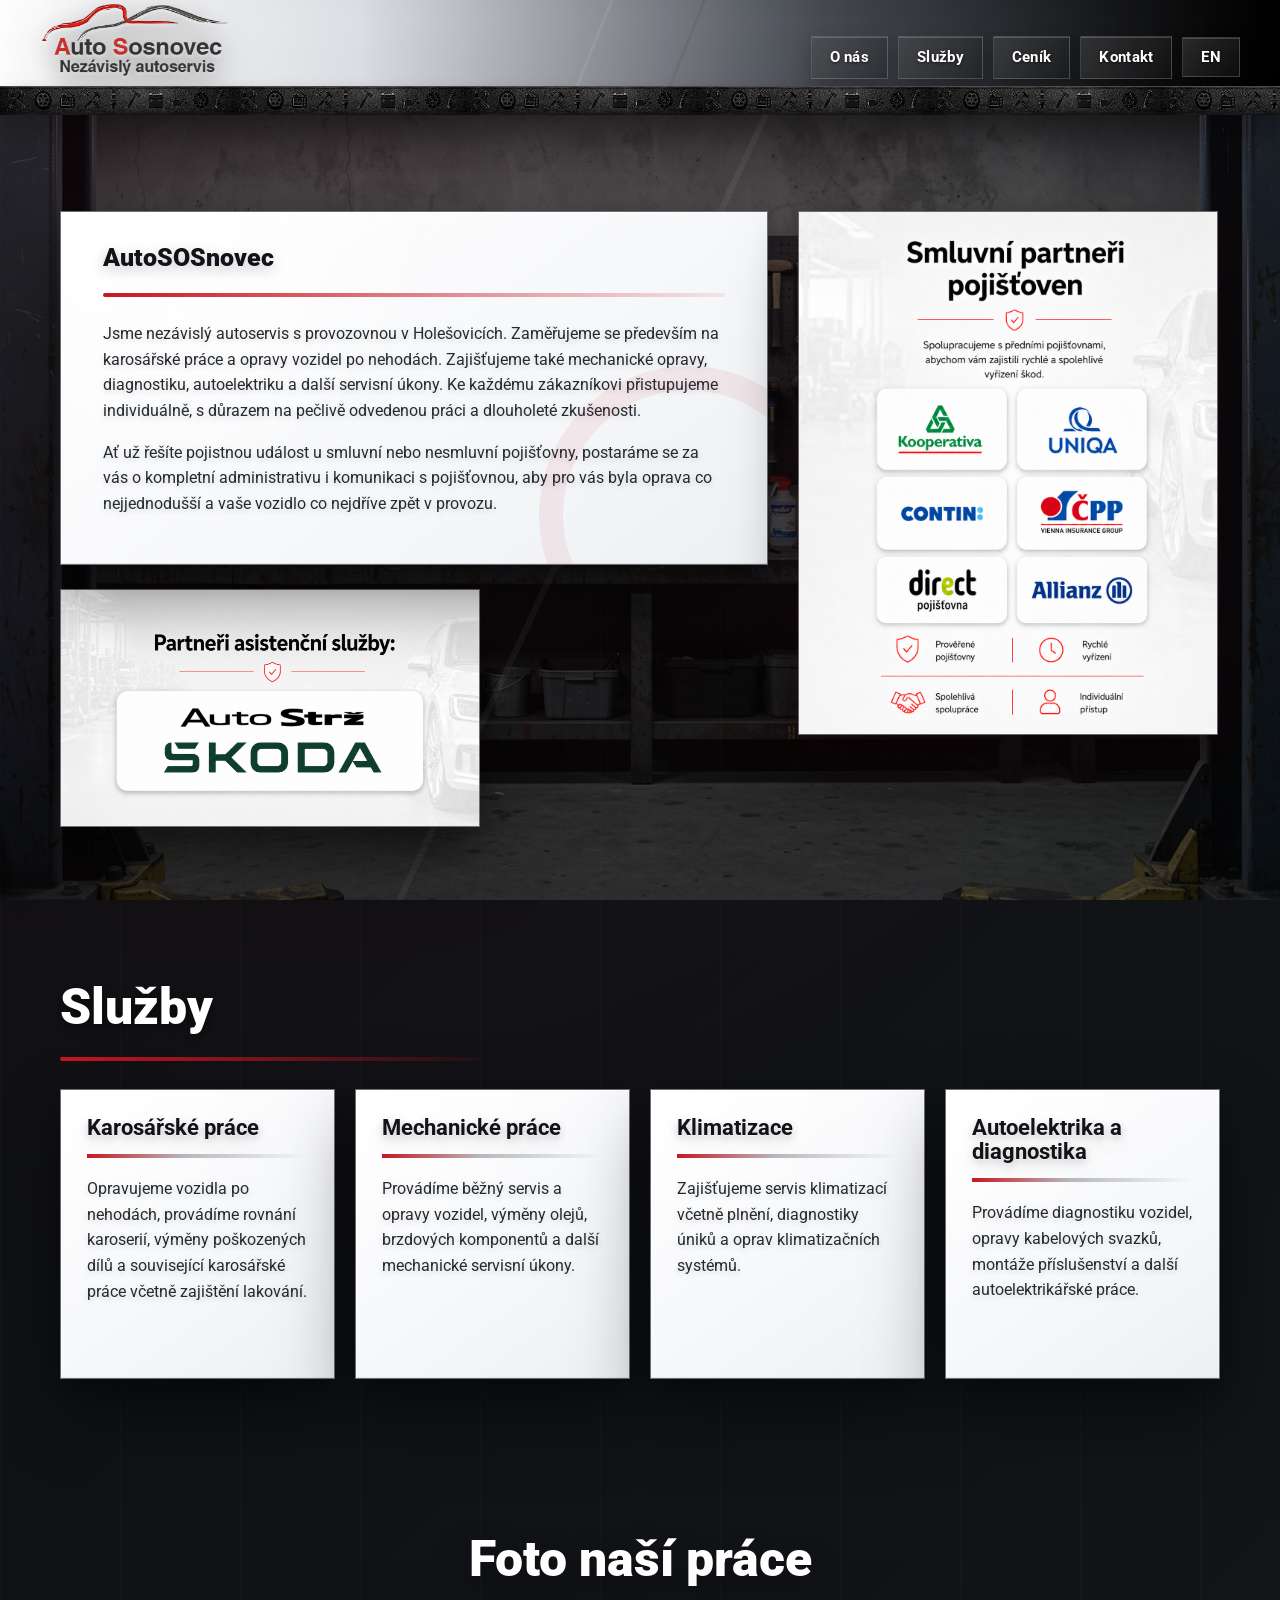
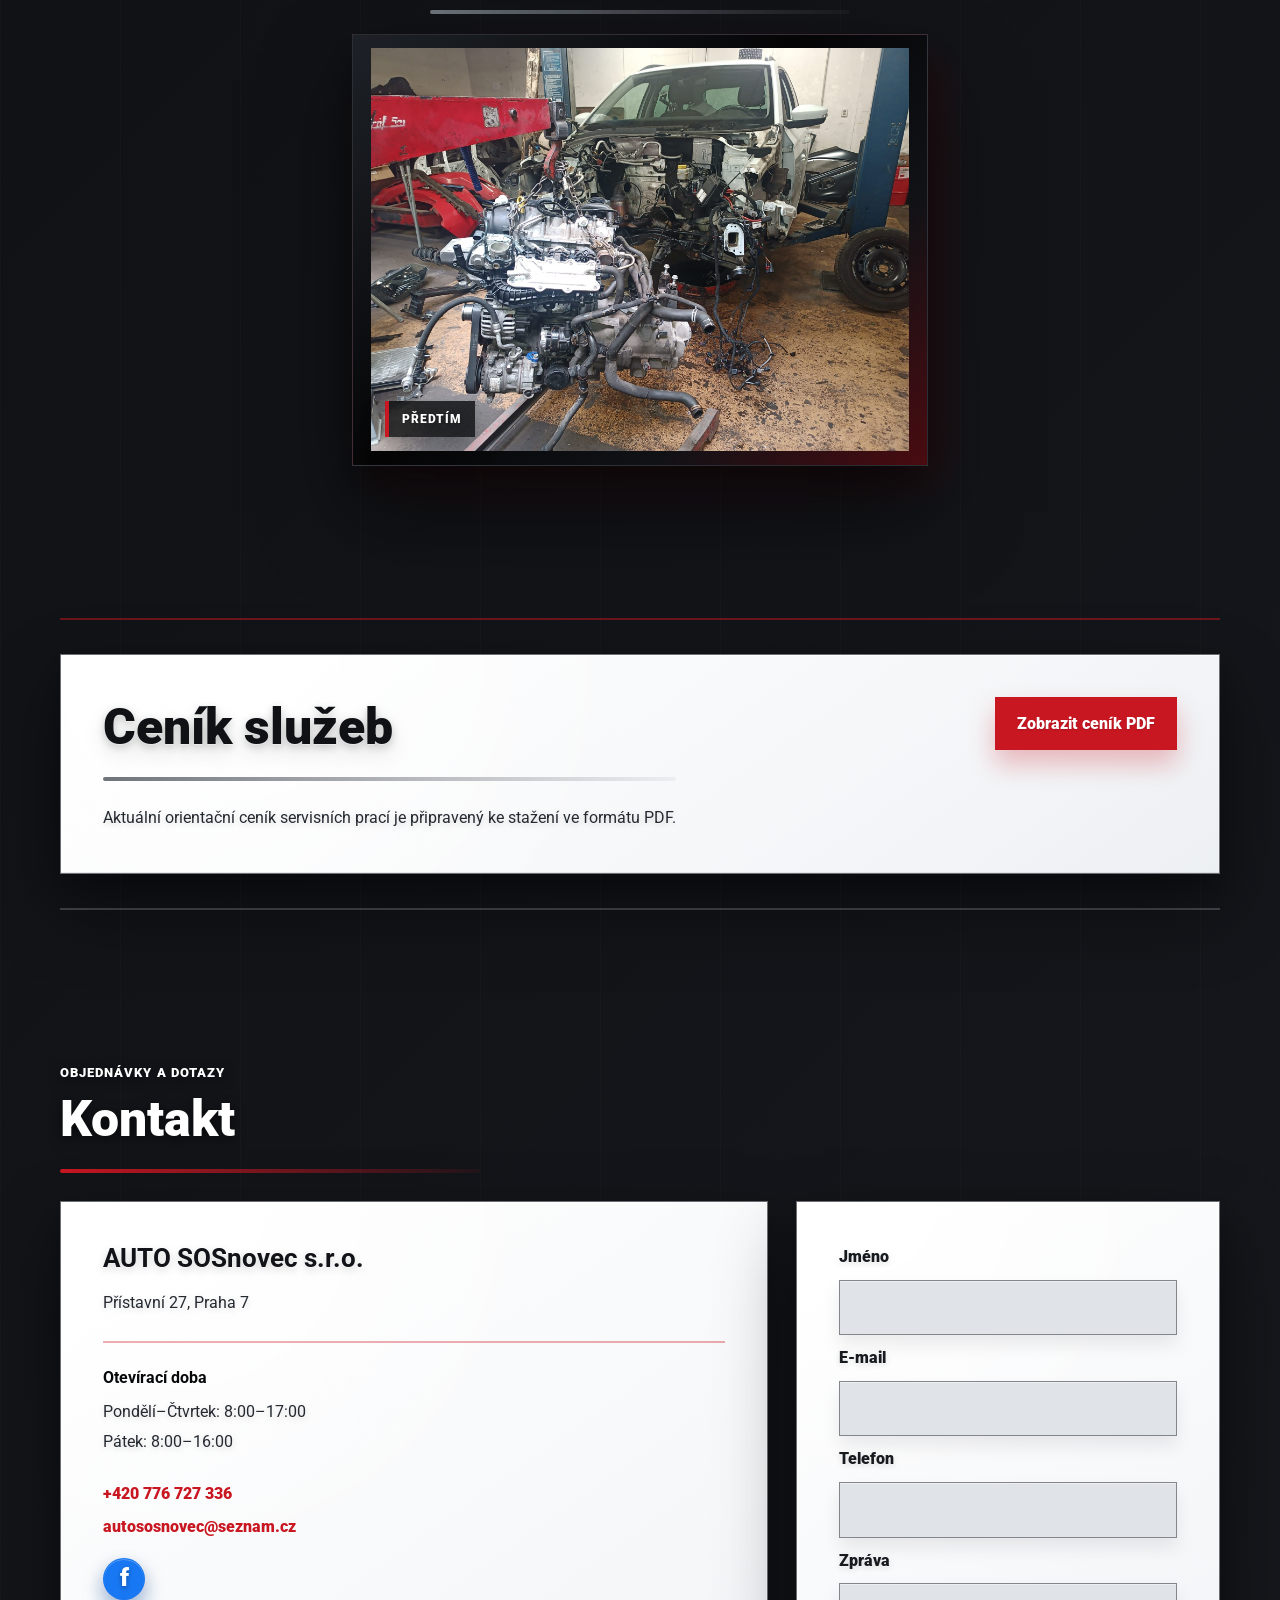
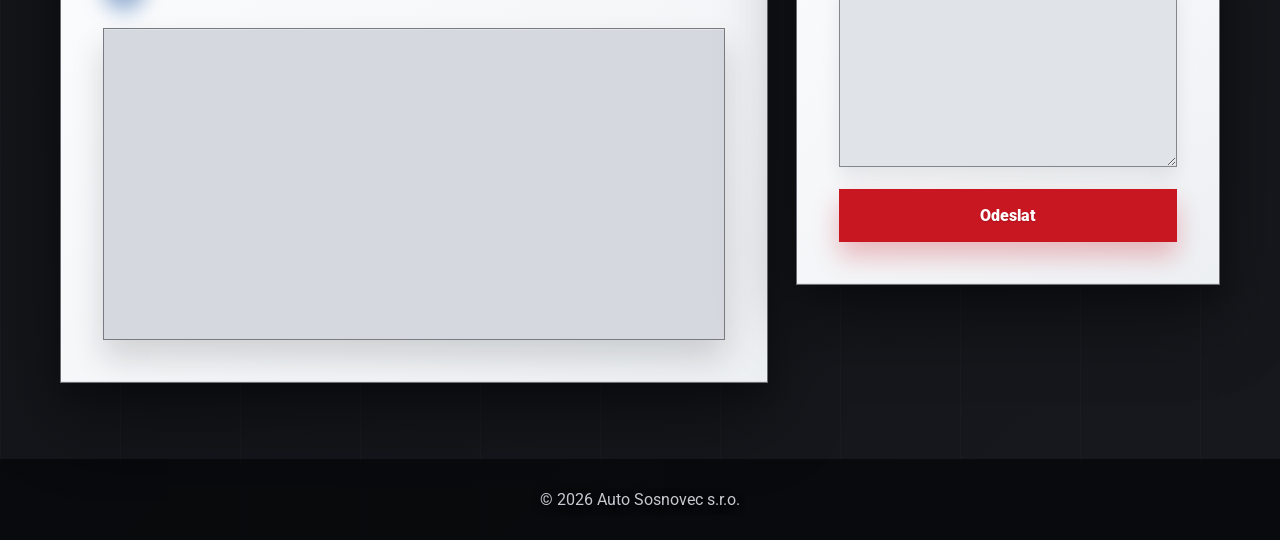
==== commit 275c4d97: "Vynutit nacteni aktualnich obrazku pojistoven s Allianz" ====
--- a/index.html
+++ b/index.html
@@ -61,7 +61,7 @@
         </div>
 
         <aside class="panel insurance-panel" aria-label="Smluvní partner pojišťoven" data-i18n-attr="aria-label:insurance.label">
-          <img class="insurance-image" src="assets/img/Pojišťovny.png" alt="Smluvní partner pojišťoven" data-i18n-attr="alt:insurance.label;src:insurance.image">
+          <img class="insurance-image" src="assets/img/Pojišťovny.png?v=a1d270a5ea45" alt="Smluvní partner pojišťoven" data-i18n-attr="alt:insurance.label;src:insurance.image">
         </aside>
       </div>
     </section>
@@ -191,7 +191,7 @@
     </div>
   </footer>
 
-  <script src="js/main.js?v=20261018-autostrz"></script>
+  <script src="js/main.js?v=20261018-allianz"></script>
   <!-- Cloudflare Web Analytics -->
   <script defer src="https://static.cloudflareinsights.com/beacon.min.js" data-cf-beacon='{"token":"4db1dd6ae9f943e79ad1a185377a1300"}'></script>
   <!-- End Cloudflare Web Analytics -->
